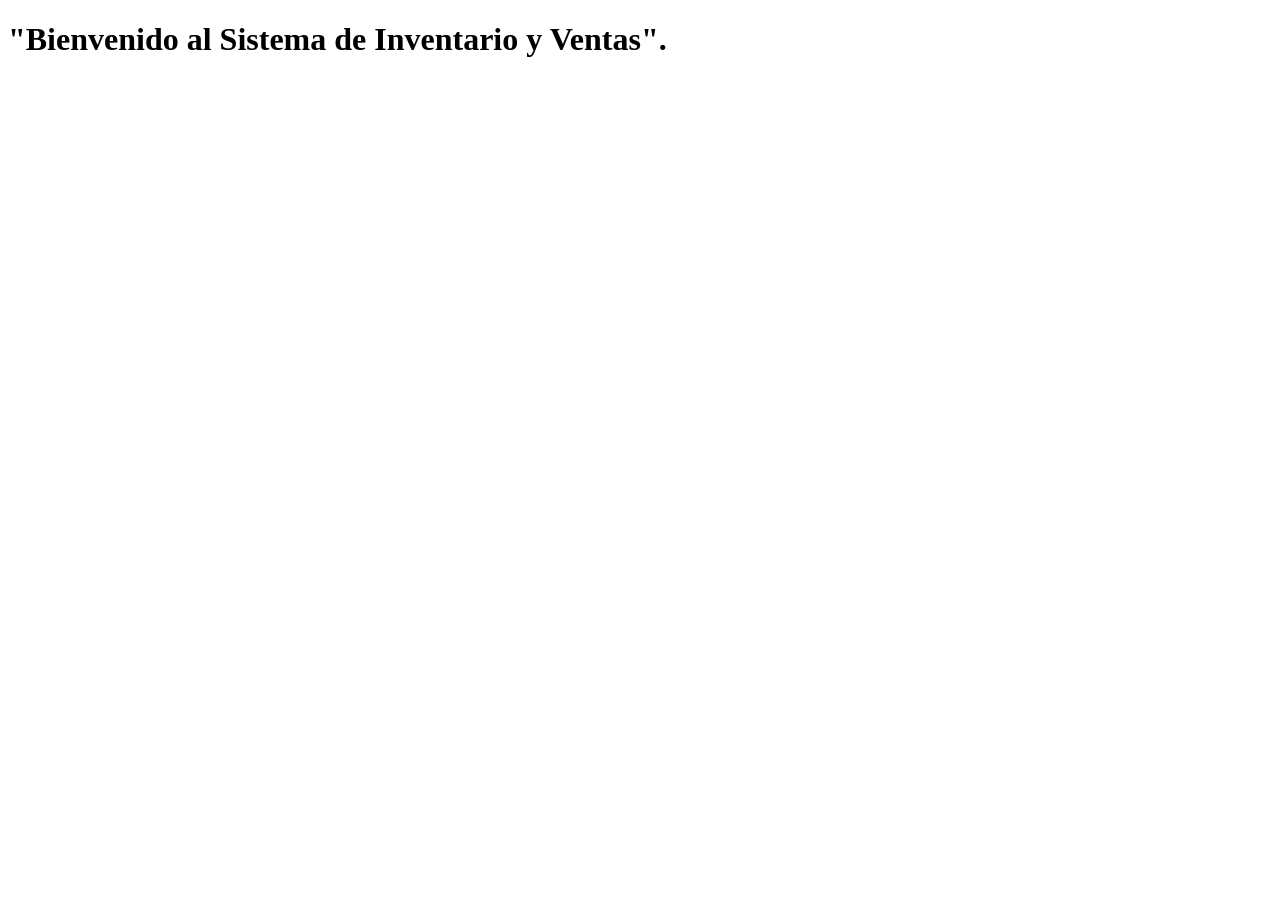
==== index.html @ 2078cba9 "Crear la estructura inicial del proyecto" ====
<!DOCTYPE html>
<html lang="en">
<head>
    <meta charset="UTF-8">
    <meta name="viewport" content="width=Sistema de Inventario - [Tu Nombre]., initial-scale=1.0">
    <title>Sistema de Inventario - Katherin Sabrina Fuentes Diaz.</title>
</head>
<body>
    <h1> "Bienvenido al Sistema de Inventario y Ventas".</h1>
</body>
</html>
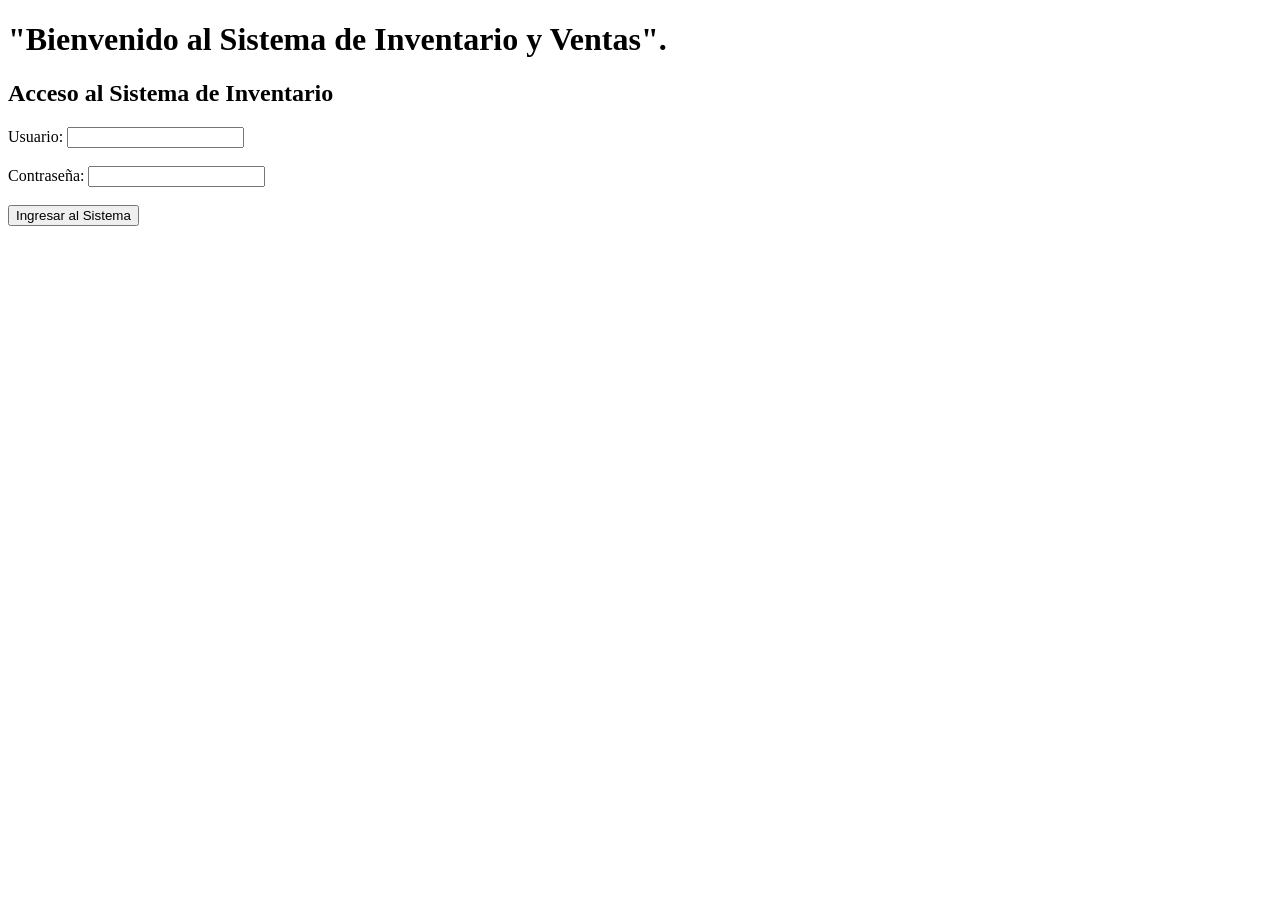
==== commit 2e956f98: "Prueba Tres rama" ====
--- a/index.html
+++ b/index.html
@@ -6,6 +6,18 @@
     <title>Sistema de Inventario - Katherin Sabrina Fuentes Diaz.</title>
 </head>
 <body>
-    <h1> "Bienvenido al Sistema de Inventario y Ventas".</h1>
+    <h1> "Bienvenido al Sistema de Inventario y Ventas".</h1> 
+    <div class="login-container">
+<h2>Acceso al Sistema de Inventario</h2>
+<form action="#" method="POST">
+<label for="usuario">Usuario:</label>
+<input type="text" id="usuario" name="usuario" required>
+<br><br>
+<label for="password">Contraseña:</label>
+<input type="password" id="password" name="password" required>
+<br><br>
+<button type="submit">Ingresar al Sistema</button>
+</form>
+</div>
 </body>
 </html>
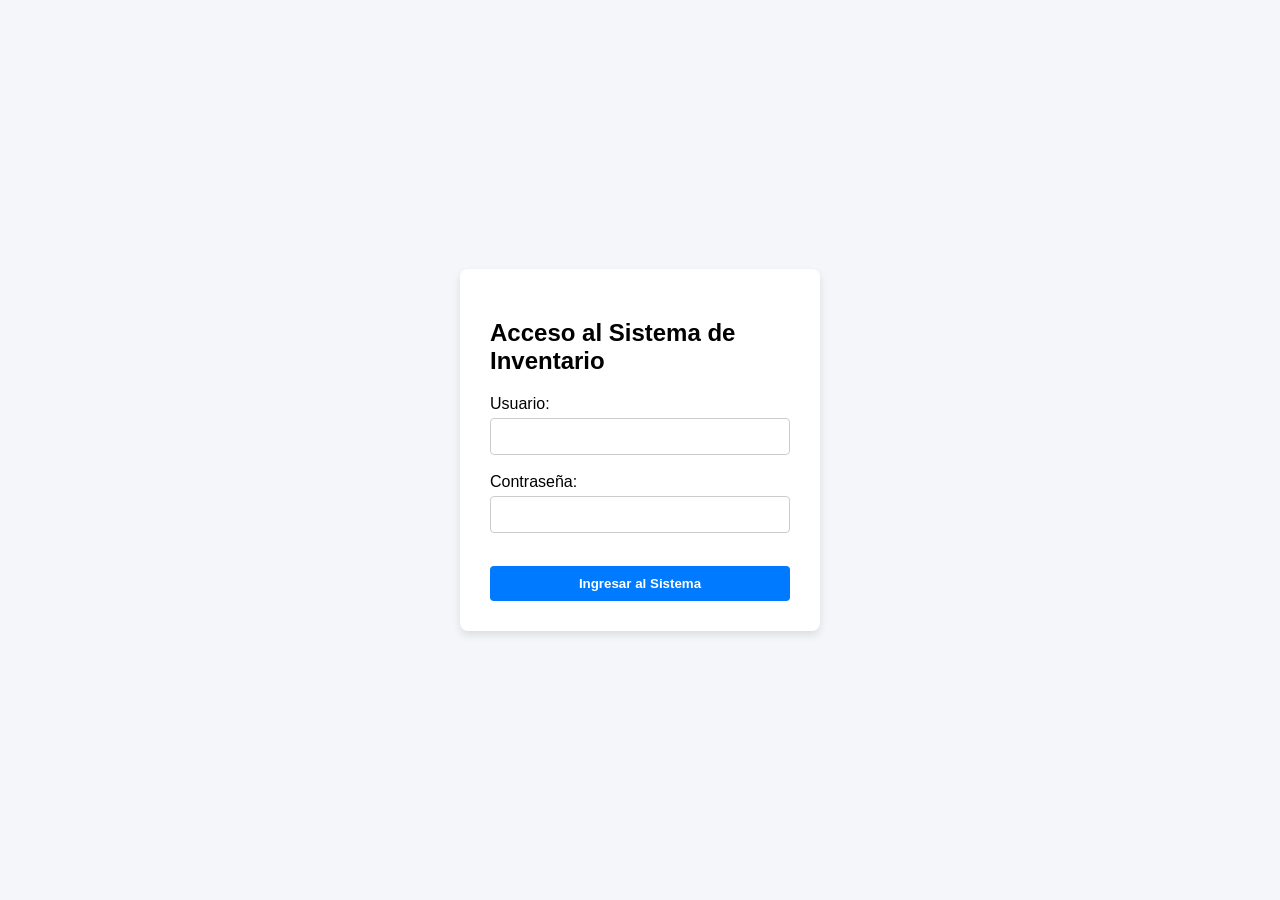
==== commit a4e638a0: "Agregado diseño CSS al formulario de login" ====
--- a/index.html
+++ b/index.html
@@ -4,9 +4,9 @@
     <meta charset="UTF-8">
     <meta name="viewport" content="width=Sistema de Inventario - [Tu Nombre]., initial-scale=1.0">
     <title>Sistema de Inventario - Katherin Sabrina Fuentes Diaz.</title>
+    <link rel="stylesheet" href="styles.css">
 </head>
 <body>
-    <h1> "Bienvenido al Sistema de Inventario y Ventas".</h1> 
     <div class="login-container">
 <h2>Acceso al Sistema de Inventario</h2>
 <form action="#" method="POST">
--- a/styles.css
+++ b/styles.css
@@ -0,0 +1,46 @@
+/* Centrar el contenido en la pantalla */
+body {
+font-family: Arial, sans-serif;
+background-color: #f4f6f9;
+display: flex;
+justify-content: center;
+align-items: center;
+height: 100vh;
+margin: 0;
+}
+
+/* Estilo de la tarjeta blanca del formulario */
+.login-container {
+background-color: white;
+padding: 30px;
+border-radius: 8px;
+box-shadow: 0 4px 8px rgba(0,0,0,0.1);
+width: 300px;
+}
+
+/* Diseño de las cajas de texto */
+input {
+width: 100%;
+padding: 10px;
+margin-top: 5px;
+border: 1px solid #ccc;
+border-radius: 4px;
+box-sizing: border-box;
+}
+
+/* Diseño del botón de ingreso */
+button {
+width: 100%;
+padding: 10px;
+background-color: #007bff;
+color: white;
+border: none;
+border-radius: 4px;
+cursor: pointer;
+font-weight: bold;
+margin-top: 15px;
+}
+
+button:hover {
+background-color: #0056b3;
+}
